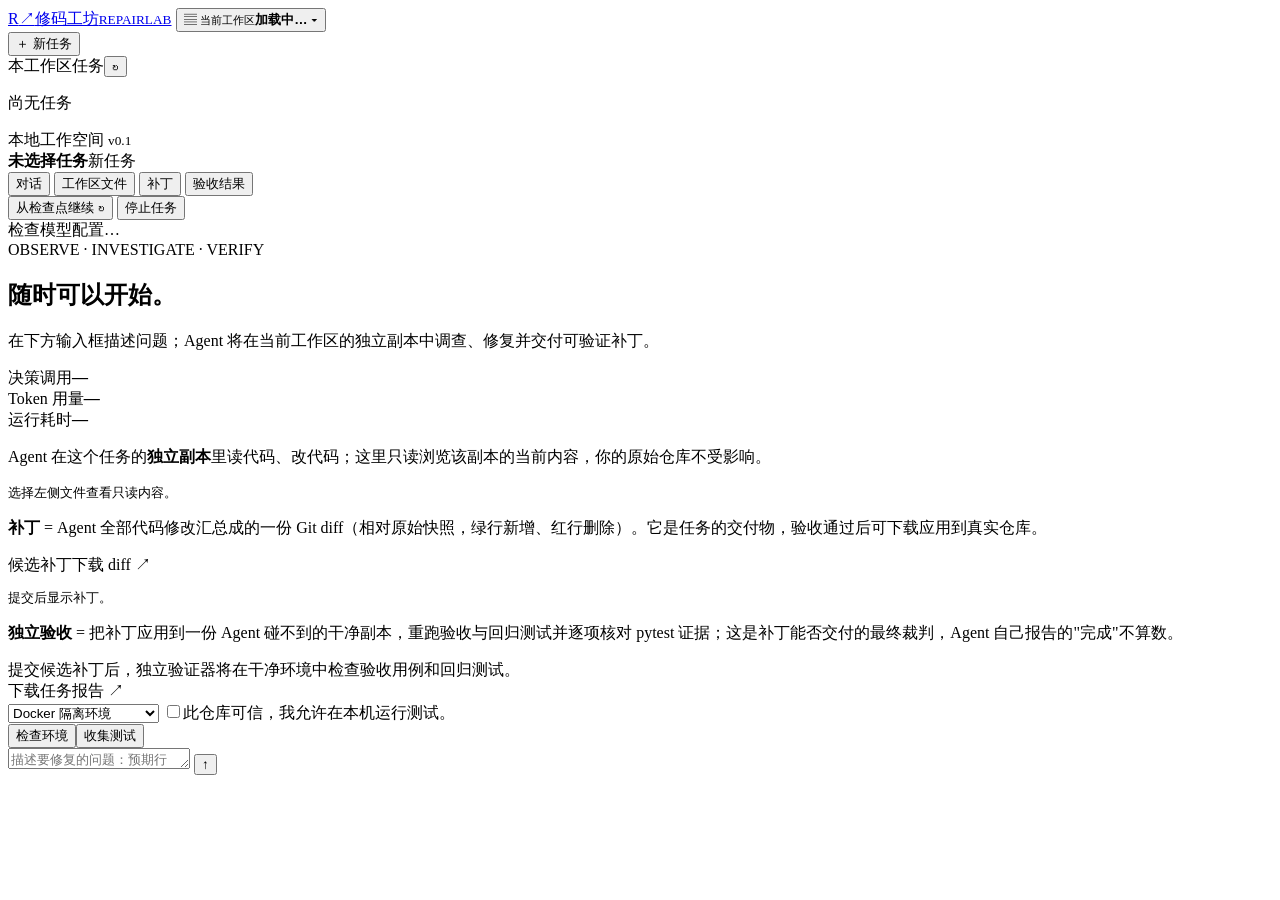
==== src/repairlab/web/index.html @ 6cb9edc3 "feat: single-choice composer with auto task kind and budget moved into settings" ====
<!doctype html>
<html lang="zh-CN">
<head>
  <meta charset="utf-8"><meta name="viewport" content="width=device-width, initial-scale=1">
  <title>修码工坊 · RepairLab</title>
  <link rel="stylesheet" href="/static/style.css">
</head>
<body>
<aside class="sidebar">
  <a class="brand" href="/"><span class="brand-mark">R<span>↗</span></span><span>修码工坊<small>REPAIRLAB</small></span></a>
  <button id="workspace-select" class="workspace-select" title="切换工作区">
    <span class="ws-icon">▤</span>
    <span class="ws-meta"><small>当前工作区</small><strong id="workspace-name">加载中…</strong></span>
    <span class="ws-caret">▾</span>
  </button>
  <div id="workspace-menu" class="workspace-menu hidden"></div>
  <button id="new-task" class="new-task-btn">＋ 新任务</button>
  <div class="section-top"><span>本工作区任务</span><button id="refresh" title="刷新任务">↻</button></div>
  <div id="task-list" class="task-list"><p class="quiet">尚无任务</p></div>
  <div class="sidebar-foot"><span class="online-dot"></span> 本地工作空间 <small>v0.1</small></div>
</aside>
<main class="main-column">
  <header class="topbar">
    <div class="topbar-title"><strong id="run-title-sm">未选择任务</strong><span id="run-meta"></span><span id="status" class="status idle">新任务</span></div>
    <nav class="topbar-tabs">
      <button class="tab selected" data-tab="timeline">对话</button>
      <button class="tab" data-tab="workspace">工作区文件</button>
      <button class="tab" data-tab="patch">补丁</button>
      <button class="tab" data-tab="verification">验收结果</button>
    </nav>
    <div class="topbar-actions">
      <button id="resume" class="cancel hidden">从检查点继续 ↻</button>
      <button id="cancel" class="cancel hidden">停止任务</button>
      <div id="model-status" class="chip">检查模型配置…</div>
    </div>
  </header>
  <div id="main-scroll">
    <section id="hero" class="hero">
      <div class="hero-greeting">
        <span class="eyebrow">OBSERVE · INVESTIGATE · VERIFY</span>
        <h1>随时可以开始。</h1>
        <p id="hero-note">在下方输入框描述问题；Agent 将在当前工作区的独立副本中调查、修复并交付可验证补丁。</p>
      </div>
    </section>
    <section id="run-panel" class="run-panel hidden">
      <div id="run-content">
        <div id="tab-timeline" class="tab-content">
          <div id="workflow" class="workflow hidden" aria-live="polite"></div>
          <div id="candidates" class="candidates hidden" aria-live="polite"></div>
          <div class="metrics"><div><span>决策调用</span><strong id="metric-calls">—</strong></div><div><span>Token 用量</span><strong id="metric-tokens">—</strong></div><div><span>运行耗时</span><strong id="metric-time">—</strong></div></div>
          <div id="plan" class="plan hidden"></div>
          <div id="timeline" class="timeline"></div>
        </div>
        <div id="tab-workspace" class="tab-content hidden"><p class="tab-hint">Agent 在这个任务的<strong>独立副本</strong>里读代码、改代码；这里只读浏览该副本的当前内容，你的原始仓库不受影响。</p><div class="workspace-browser"><div class="workspace-pane"><div id="workspace-files" class="workspace-files"></div></div><div class="workspace-pane"><div id="workspace-file-head" class="workspace-file-head hidden"></div><pre id="workspace-content" class="workspace-view">选择左侧文件查看只读内容。</pre></div></div></div>
        <div id="tab-patch" class="tab-content hidden"><p class="tab-hint"><strong>补丁</strong> = Agent 全部代码修改汇总成的一份 Git diff（相对原始快照，绿行新增、红行删除）。它是任务的交付物，验收通过后可下载应用到真实仓库。</p><div class="artifact-top"><span>候选补丁</span><a id="download-patch" class="hidden">下载 diff ↗</a></div><pre id="patch" class="code-block">提交后显示补丁。</pre></div>
        <div id="tab-verification" class="tab-content hidden"><p class="tab-hint"><strong>独立验收</strong> = 把补丁应用到一份 Agent 碰不到的干净副本，重跑验收与回归测试并逐项核对 pytest 证据；这是补丁能否交付的最终裁判，Agent 自己报告的"完成"不算数。</p><div id="verification" class="verification-empty">提交候选补丁后，独立验证器将在干净环境中检查验收用例和回归测试。</div><a id="download-report" class="report-link hidden">下载任务报告 ↗</a></div>
      </div>
    </section>
  </div>
  <footer id="composer">
    <div id="composer-settings" class="composer-settings">
      <select id="backend" title="执行环境"><option value="docker">Docker 隔离环境</option><option value="local">本地执行 · 仅可信仓库</option></select>
      <label id="local-consent" class="consent hidden"><input type="checkbox" id="allow-local"><span>此仓库可信，我允许在本机运行测试。</span></label>
      <div id="repository-tools" class="hidden"><span class="ws-repo-name" id="repository-source"></span><button id="check-repository" class="text-button">检查环境</button><button id="collect-repository" class="text-button">收集测试</button></div>
    </div>
    <div id="repository-preflight" class="preflight" aria-live="polite"></div>
    <div class="composer-pill">
      <textarea id="composer-text" rows="1" placeholder="描述要修复的问题：预期行为、实际结果、复现条件；留空则自主检查并修复。"></textarea>
      <button id="composer-send" class="send-btn" title="发送（Enter 发送，Shift+Enter 换行）">↑</button>
    </div>
    <p id="composer-hint" class="composer-hint"></p>
    <p id="form-error" class="error-message" role="alert"></p>
  </footer>
</main>
<dialog id="repository-dialog" aria-labelledby="repository-dialog-title">
  <div class="dialog-heading"><h2 id="repository-dialog-title">接入本地仓库</h2><button id="close-repository" class="text-button" aria-label="关闭仓库配置">关闭 ×</button></div>
  <p class="dialog-intro">选择代码所在的文件夹，自动识别项目名称、源码和测试。修复将在副本中进行。</p>
  <form id="repository-form">
    <fieldset id="repository-fields">
      <button id="choose-repository-directory" type="button" class="folder-picker"><span class="folder-picker-icon">▱</span><strong>选择文件夹</strong><small>使用系统文件管理器选择本机代码仓库</small></button>
      <p id="repo-selected-path" class="source-note">尚未选择文件夹</p>
      <div id="repository-discovery" class="discovery-summary hidden" aria-live="polite"></div>
      <details id="repository-advanced" class="repository-advanced"><summary>高级设置 <small>特殊结构或需要调整时使用</small></summary>
        <label for="repo-source">目录路径</label><div class="manual-directory"><input id="repo-source" placeholder="目录选择不可用时，可填写绝对路径" autocomplete="off"><button id="discover-repository-path" type="button" class="secondary">读取并识别</button></div>
        <label for="repo-name">项目名称</label><input id="repo-name" maxlength="100" placeholder="从项目配置或文件夹名称识别">
        <label for="repo-description">项目说明（可选）</label><input id="repo-description" maxlength="500">
        <label for="repo-editable">允许修改的源码（自动识别）</label><textarea id="repo-editable" rows="3"></textarea>
        <label for="repo-tests">开发测试（自动识别）</label><textarea id="repo-tests" rows="2"></textarea>
        <label for="repo-regression">回归测试（默认使用全部识别到的测试）</label><textarea id="repo-regression" rows="2"></textarea>
        <p class="field-note">每行一项；源码支持相对路径或 glob，测试支持相对路径或 pytest 节点。测试和配置文件受保护。</p>
        <label for="repo-issue">默认问题描述（可选）</label><textarea id="repo-issue" rows="2" maxlength="6000" placeholder="也可以在创建任务时填写。"></textarea>
        <label for="repo-acceptance">仓库外的验收目录（可选）</label><input id="repo-acceptance" placeholder="不设置时在干净副本重跑已有测试">
          <label for="repo-required-acceptance">必须通过的验收用例（可选，每行一个完整节点）</label><textarea id="repo-required-acceptance" rows="2" placeholder="_acceptance/test_contract.py::test_boundary"></textarea>
          <label for="repo-required-regression">必须通过的回归用例（可选，每行一个完整节点）</label><textarea id="repo-required-regression" rows="2" placeholder="tests/test_module.py::test_existing_behavior"></textarea>
          <p class="field-note">关键用例缺失、被过滤、跳过或预期失败都会拒收补丁。留空时仍校验结构化报告，但不保证指定关键用例已覆盖。</p>
        <label for="repo-backend">检查所用环境</label><select id="repo-backend"><option value="docker">Docker 隔离环境</option><option value="local">本地 Python 环境</option></select>
        <label for="repo-image">Docker 镜像（使用 Docker 时）</label><input id="repo-image" value="repairlab-python:latest">
      </details>
    </fieldset>
    <p class="field-note">选择或识别目录即允许读取文件结构及项目配置，不运行仓库代码。接入后可自主检查，也可指定需要修复的问题。</p>
    <div id="registration-preflight" class="preflight" aria-live="polite"></div><p id="repository-error" class="error-message" role="alert"></p>
    <div class="dialog-actions"><button id="inspect-registration" type="button" class="secondary" disabled>重新检查</button><button id="save-repository" type="submit" class="primary" disabled>接入仓库 ↗</button></div>
  </form>
</dialog>
<dialog id="model-settings-dialog" aria-labelledby="model-settings-title">
  <div class="dialog-heading"><h2 id="model-settings-title">模型配置</h2><button id="close-model-settings" class="text-button" aria-label="关闭模型配置">关闭 ×</button></div>
  <p class="dialog-intro">选择厂商预设并填写 API Key 即可。密钥只保存在本机 .env（已被 Git 忽略），不会上传，也不会出现在任务报告里。</p>
  <form id="model-settings-form">
    <fieldset id="model-settings-fields">
      <label for="model-provider">厂商预设</label><select id="model-provider"></select>
      <p id="provider-note" class="field-note" aria-live="polite"></p>
      <label for="model-base-url">接口地址</label><input id="model-base-url" placeholder="https://api.example.com/v1" autocomplete="off" spellcheck="false">
      <label for="model-name">模型名称</label><input id="model-name" list="model-suggestions" placeholder="按账号可用模型填写" autocomplete="off" spellcheck="false"><datalist id="model-suggestions"></datalist>
      <label for="model-api-key">API Key</label>
      <div class="manual-directory"><input id="model-api-key" type="password" placeholder="sk-…" autocomplete="off" spellcheck="false"><button id="toggle-key" type="button" class="secondary">显示</button></div>
      <p class="field-note">已保存过密钥时可留空，保存将沿用原值。「测试连接」发送一条最小请求，不会保存任何内容。</p>
      <div class="dialog-budget">
        <div><label for="steps">最大决策步数</label><input id="steps" type="number" min="1" max="60" value="20"></div>
        <div><label for="timeout">单次测试超时 / 秒</label><input id="timeout" type="number" min="1" max="120" value="30"></div>
      </div>
      <p class="field-note">预算约束 Agent 单轮的工作量：步数用尽或测试超时即停止，任务结束后可继续下达指令。</p>
      <div id="model-test-result" class="preflight" aria-live="polite"></div>
      <p id="model-settings-error" class="error-message" role="alert"></p>
    </fieldset>
    <div class="dialog-actions"><button id="test-model" type="button" class="secondary">测试连接</button><button type="submit" class="primary">保存配置 ↗</button></div>
  </form>
</dialog>
<script src="/static/app.js"></script>
</body>
</html>
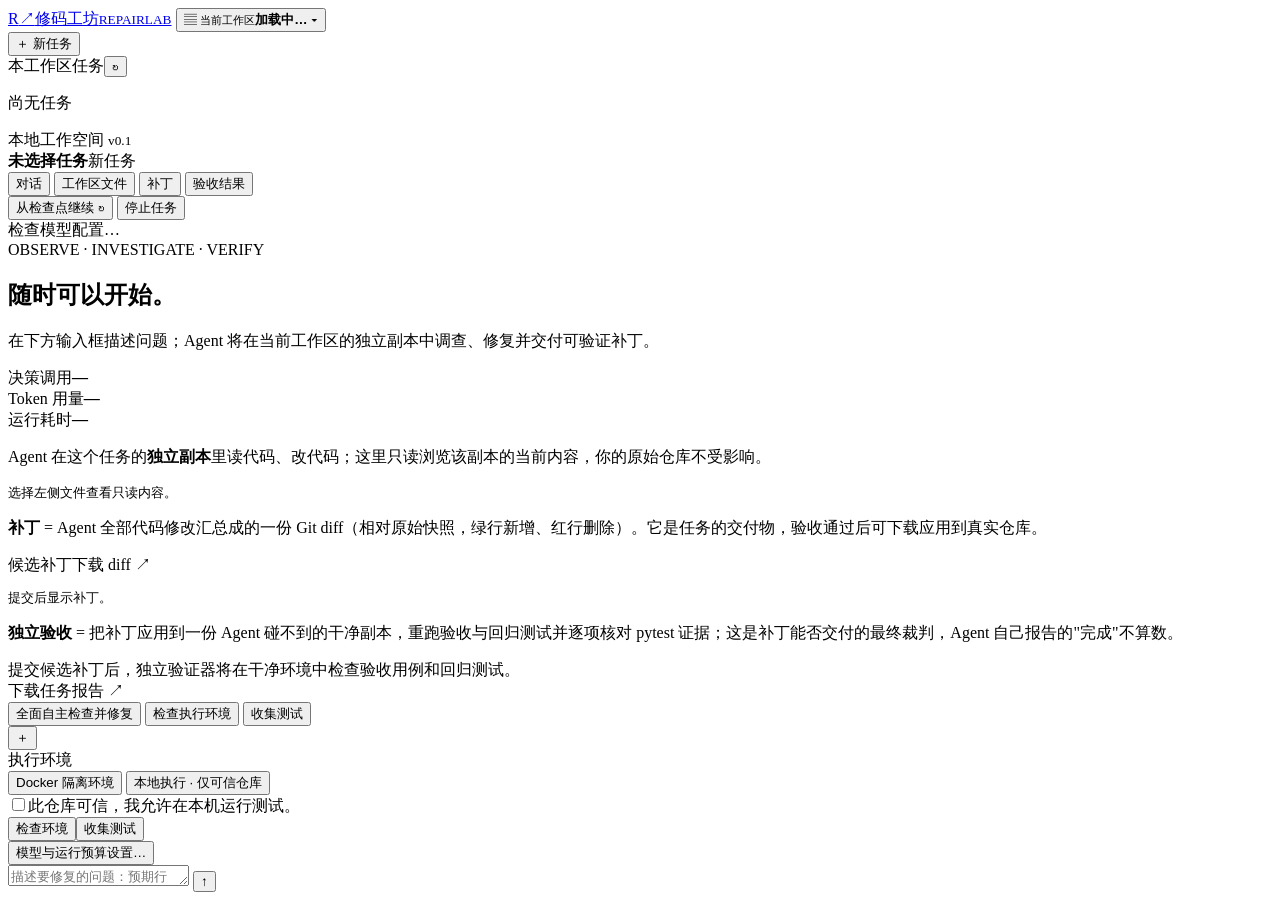
==== commit 8c34a427: "feat: centered launch view with preset chips and plus-menu composer entry" ====
--- a/src/repairlab/web/index.html
+++ b/src/repairlab/web/index.html
@@ -58,13 +58,30 @@
     </section>
   </div>
   <footer id="composer">
-    <div id="composer-settings" class="composer-settings">
-      <select id="backend" title="执行环境"><option value="docker">Docker 隔离环境</option><option value="local">本地执行 · 仅可信仓库</option></select>
-      <label id="local-consent" class="consent hidden"><input type="checkbox" id="allow-local"><span>此仓库可信，我允许在本机运行测试。</span></label>
-      <div id="repository-tools" class="hidden"><span class="ws-repo-name" id="repository-source"></span><button id="check-repository" class="text-button">检查环境</button><button id="collect-repository" class="text-button">收集测试</button></div>
+    <input type="hidden" id="backend" value="docker">
+    <div id="composer-launch" class="hidden">
+      <button type="button" class="preset-chip" id="preset-inspect">全面自主检查并修复</button>
+      <button type="button" class="preset-chip custom-only hidden" id="preset-check">检查执行环境</button>
+      <button type="button" class="preset-chip custom-only hidden" id="preset-collect">收集测试</button>
     </div>
-    <div id="repository-preflight" class="preflight" aria-live="polite"></div>
     <div class="composer-pill">
+      <div class="composer-tools">
+        <button type="button" id="composer-plus" class="round-tool" title="执行环境、检查工具与预检结果" aria-haspopup="true">＋</button>
+        <div id="composer-plus-menu" class="plus-menu hidden">
+          <div class="plus-label">执行环境</div>
+          <div class="seg-row" id="backend-seg">
+            <button type="button" data-backend="docker">Docker 隔离环境</button>
+            <button type="button" data-backend="local">本地执行 · 仅可信仓库</button>
+          </div>
+          <label id="local-consent" class="consent hidden"><input type="checkbox" id="allow-local"><span>此仓库可信，我允许在本机运行测试。</span></label>
+          <div id="repository-tools" class="plus-repo hidden">
+            <span class="ws-repo-name" id="repository-source"></span>
+            <div class="plus-repo-actions"><button id="check-repository" class="text-button">检查环境</button><button id="collect-repository" class="text-button">收集测试</button></div>
+          </div>
+          <div id="repository-preflight" class="preflight" aria-live="polite"></div>
+          <button type="button" id="open-plus-settings" class="plus-action">模型与运行预算设置…</button>
+        </div>
+      </div>
       <textarea id="composer-text" rows="1" placeholder="描述要修复的问题：预期行为、实际结果、复现条件；留空则自主检查并修复。"></textarea>
       <button id="composer-send" class="send-btn" title="发送（Enter 发送，Shift+Enter 换行）">↑</button>
     </div>
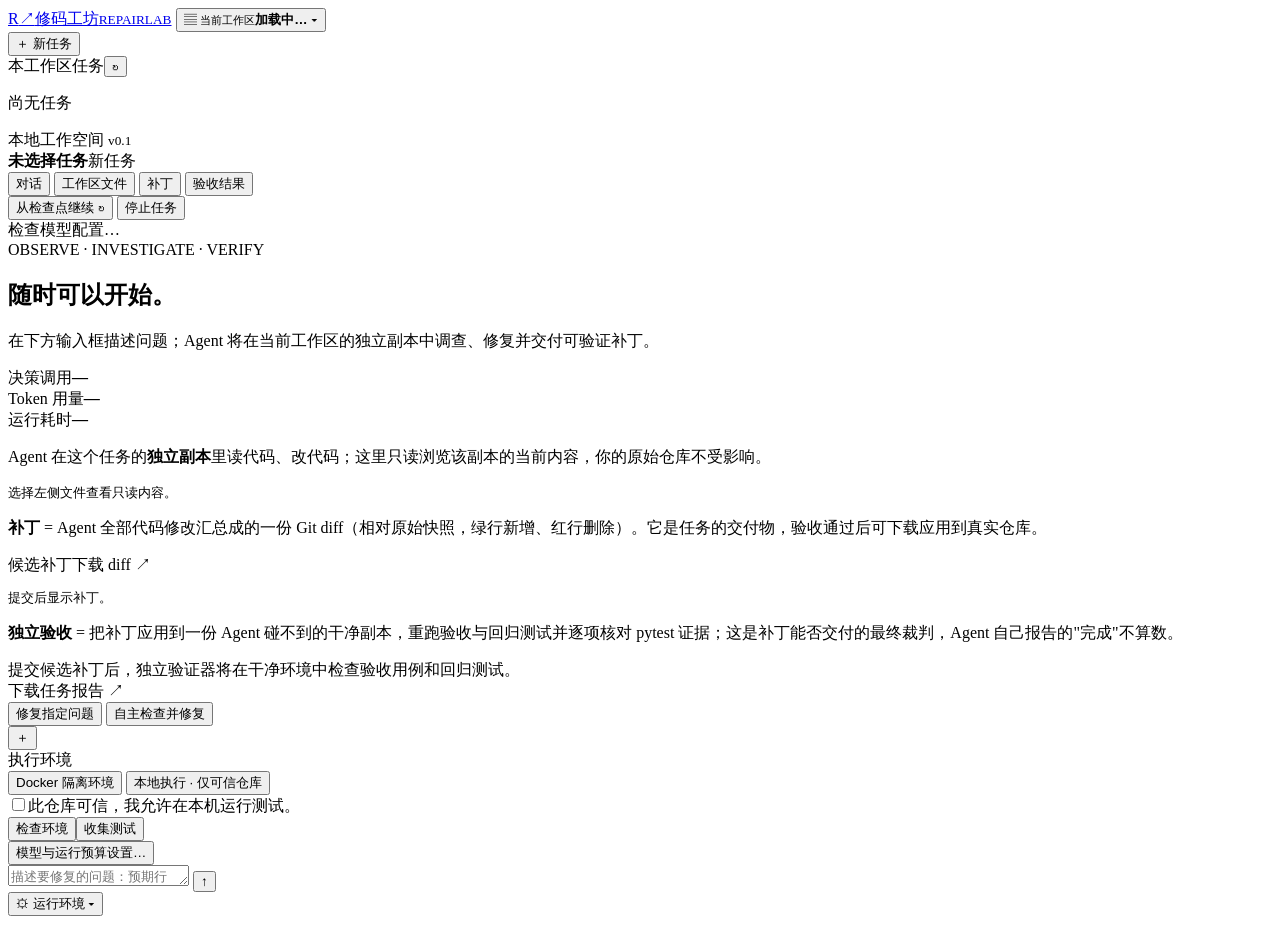
==== commit 8fdda07a: "fix: mode chips with selected state, consent guard auto-opens plus menu, run-env status chip" ====
--- a/src/repairlab/web/index.html
+++ b/src/repairlab/web/index.html
@@ -31,7 +31,7 @@
     <div class="topbar-actions">
       <button id="resume" class="cancel hidden">从检查点继续 ↻</button>
       <button id="cancel" class="cancel hidden">停止任务</button>
-      <div id="model-status" class="chip">检查模型配置…</div>
+      <div id="model-status" class="chip" title="模型与运行预算设置">检查模型配置…</div>
     </div>
   </header>
   <div id="main-scroll">
@@ -60,9 +60,8 @@
   <footer id="composer">
     <input type="hidden" id="backend" value="docker">
     <div id="composer-launch" class="hidden">
-      <button type="button" class="preset-chip" id="preset-inspect">全面自主检查并修复</button>
-      <button type="button" class="preset-chip custom-only hidden" id="preset-check">检查执行环境</button>
-      <button type="button" class="preset-chip custom-only hidden" id="preset-collect">收集测试</button>
+      <button type="button" class="preset-chip" id="preset-repair" data-mode="repair">修复指定问题</button>
+      <button type="button" class="preset-chip" id="preset-inspect" data-mode="inspect">自主检查并修复</button>
     </div>
     <div class="composer-pill">
       <div class="composer-tools">
@@ -85,6 +84,7 @@
       <textarea id="composer-text" rows="1" placeholder="描述要修复的问题：预期行为、实际结果、复现条件；留空则自主检查并修复。"></textarea>
       <button id="composer-send" class="send-btn" title="发送（Enter 发送，Shift+Enter 换行）">↑</button>
     </div>
+    <button type="button" id="run-config-chip" class="run-config" title="执行环境、信任确认与检查工具">⚙ <span id="run-config-text">运行环境</span> ▾</button>
     <p id="composer-hint" class="composer-hint"></p>
     <p id="form-error" class="error-message" role="alert"></p>
   </footer>
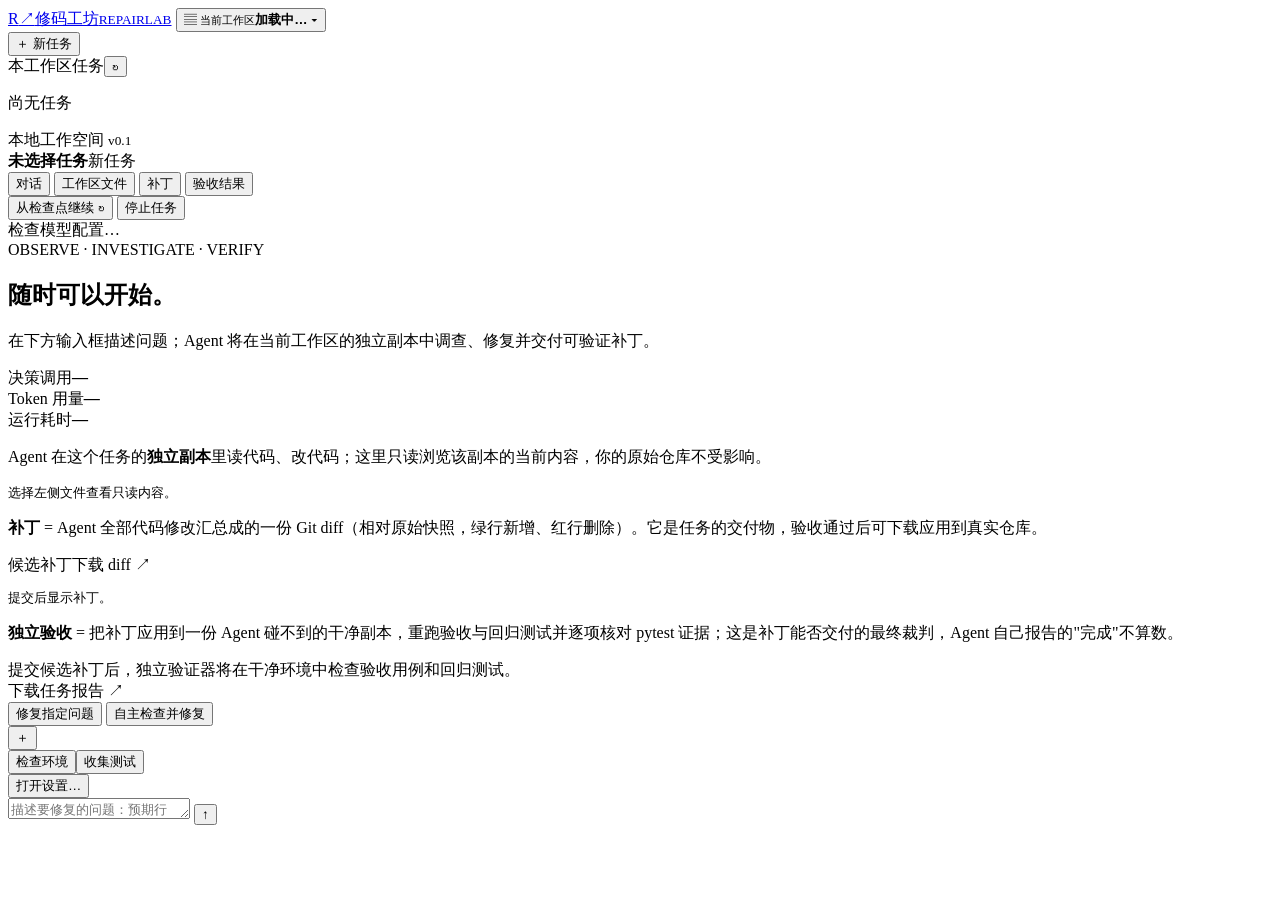
==== commit 80d0c178: "fix: drop template prefill, slim plus menu with height clamp, unify settings dialog sections" ====
--- a/src/repairlab/web/index.html
+++ b/src/repairlab/web/index.html
@@ -65,26 +65,19 @@
     </div>
     <div class="composer-pill">
       <div class="composer-tools">
-        <button type="button" id="composer-plus" class="round-tool" title="执行环境、检查工具与预检结果" aria-haspopup="true">＋</button>
+        <button type="button" id="composer-plus" class="round-tool" title="检查工具与预检结果" aria-haspopup="true">＋</button>
         <div id="composer-plus-menu" class="plus-menu hidden">
-          <div class="plus-label">执行环境</div>
-          <div class="seg-row" id="backend-seg">
-            <button type="button" data-backend="docker">Docker 隔离环境</button>
-            <button type="button" data-backend="local">本地执行 · 仅可信仓库</button>
-          </div>
-          <label id="local-consent" class="consent hidden"><input type="checkbox" id="allow-local"><span>此仓库可信，我允许在本机运行测试。</span></label>
           <div id="repository-tools" class="plus-repo hidden">
             <span class="ws-repo-name" id="repository-source"></span>
             <div class="plus-repo-actions"><button id="check-repository" class="text-button">检查环境</button><button id="collect-repository" class="text-button">收集测试</button></div>
           </div>
           <div id="repository-preflight" class="preflight" aria-live="polite"></div>
-          <button type="button" id="open-plus-settings" class="plus-action">模型与运行预算设置…</button>
+          <button type="button" id="open-plus-settings" class="plus-action">打开设置…</button>
         </div>
       </div>
-      <textarea id="composer-text" rows="1" placeholder="描述要修复的问题：预期行为、实际结果、复现条件；留空则自主检查并修复。"></textarea>
+      <textarea id="composer-text" rows="1" placeholder="描述要修复的问题：预期行为、实际结果、复现条件。"></textarea>
       <button id="composer-send" class="send-btn" title="发送（Enter 发送，Shift+Enter 换行）">↑</button>
     </div>
-    <button type="button" id="run-config-chip" class="run-config" title="执行环境、信任确认与检查工具">⚙ <span id="run-config-text">运行环境</span> ▾</button>
     <p id="composer-hint" class="composer-hint"></p>
     <p id="form-error" class="error-message" role="alert"></p>
   </footer>
@@ -120,10 +113,11 @@
   </form>
 </dialog>
 <dialog id="model-settings-dialog" aria-labelledby="model-settings-title">
-  <div class="dialog-heading"><h2 id="model-settings-title">模型配置</h2><button id="close-model-settings" class="text-button" aria-label="关闭模型配置">关闭 ×</button></div>
-  <p class="dialog-intro">选择厂商预设并填写 API Key 即可。密钥只保存在本机 .env（已被 Git 忽略），不会上传，也不会出现在任务报告里。</p>
+  <div class="dialog-heading"><h2 id="model-settings-title">设置</h2><button id="close-model-settings" class="text-button" aria-label="关闭设置">关闭 ×</button></div>
+  <p class="dialog-intro">模型、执行环境与运行预算统一在这里配置。密钥只保存在本机 .env（已被 Git 忽略），不会上传，也不会出现在任务报告里。</p>
   <form id="model-settings-form">
     <fieldset id="model-settings-fields">
+      <div class="settings-section-label">模型</div>
       <label for="model-provider">厂商预设</label><select id="model-provider"></select>
       <p id="provider-note" class="field-note" aria-live="polite"></p>
       <label for="model-base-url">接口地址</label><input id="model-base-url" placeholder="https://api.example.com/v1" autocomplete="off" spellcheck="false">
@@ -131,12 +125,20 @@
       <label for="model-api-key">API Key</label>
       <div class="manual-directory"><input id="model-api-key" type="password" placeholder="sk-…" autocomplete="off" spellcheck="false"><button id="toggle-key" type="button" class="secondary">显示</button></div>
       <p class="field-note">已保存过密钥时可留空，保存将沿用原值。「测试连接」发送一条最小请求，不会保存任何内容。</p>
+      <div id="model-test-result" class="preflight" aria-live="polite"></div>
+      <div class="settings-section-label">运行环境</div>
+      <div class="seg-row" id="backend-seg">
+        <button type="button" data-backend="docker">Docker 隔离环境</button>
+        <button type="button" data-backend="local">本地执行 · 仅可信仓库</button>
+      </div>
+      <label id="local-consent" class="consent hidden"><input type="checkbox" id="allow-local"><span>此仓库可信，我允许在本机运行测试。</span></label>
+      <p class="field-note">本地执行没有容器隔离，仅对可信仓库使用；未安装 Docker 时会自动使用本地执行。</p>
+      <div class="settings-section-label">运行预算</div>
       <div class="dialog-budget">
         <div><label for="steps">最大决策步数</label><input id="steps" type="number" min="1" max="60" value="20"></div>
         <div><label for="timeout">单次测试超时 / 秒</label><input id="timeout" type="number" min="1" max="120" value="30"></div>
       </div>
       <p class="field-note">预算约束 Agent 单轮的工作量：步数用尽或测试超时即停止，任务结束后可继续下达指令。</p>
-      <div id="model-test-result" class="preflight" aria-live="polite"></div>
       <p id="model-settings-error" class="error-message" role="alert"></p>
     </fieldset>
     <div class="dialog-actions"><button id="test-model" type="button" class="secondary">测试连接</button><button type="submit" class="primary">保存配置 ↗</button></div>
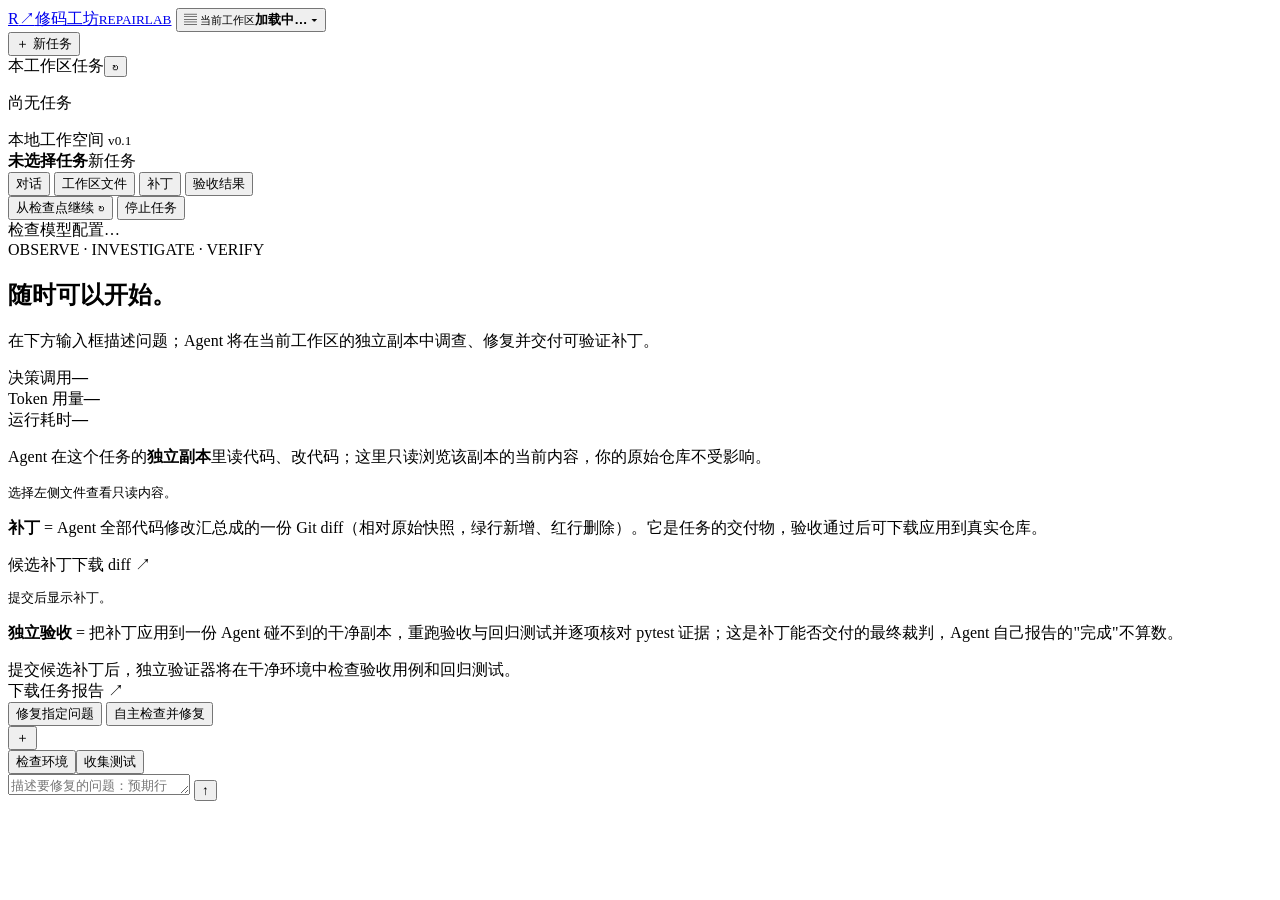
==== commit 2be3aad4: "fix: plus menu carries only conversation features, hide for builtin workspaces" ====
--- a/src/repairlab/web/index.html
+++ b/src/repairlab/web/index.html
@@ -72,7 +72,6 @@
             <div class="plus-repo-actions"><button id="check-repository" class="text-button">检查环境</button><button id="collect-repository" class="text-button">收集测试</button></div>
           </div>
           <div id="repository-preflight" class="preflight" aria-live="polite"></div>
-          <button type="button" id="open-plus-settings" class="plus-action">打开设置…</button>
         </div>
       </div>
       <textarea id="composer-text" rows="1" placeholder="描述要修复的问题：预期行为、实际结果、复现条件。"></textarea>
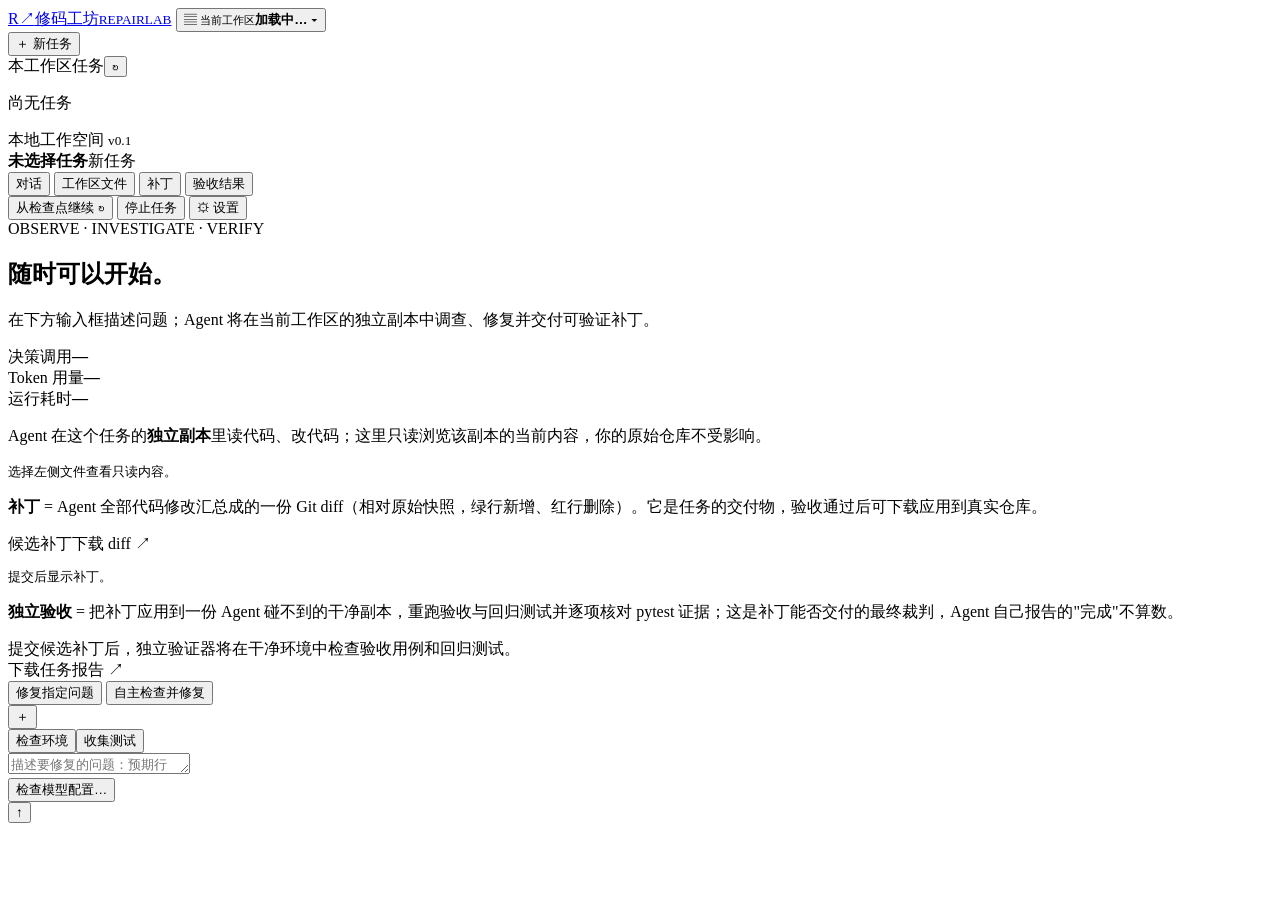
==== commit 9835420d: "feat: composer model picker with saved profiles, split run settings from model config" ====
--- a/src/repairlab/web/index.html
+++ b/src/repairlab/web/index.html
@@ -31,7 +31,7 @@
     <div class="topbar-actions">
       <button id="resume" class="cancel hidden">从检查点继续 ↻</button>
       <button id="cancel" class="cancel hidden">停止任务</button>
-      <div id="model-status" class="chip" title="模型与运行预算设置">检查模型配置…</div>
+      <button id="project-settings" class="chip" title="运行环境与预算">⚙ 设置</button>
     </div>
   </header>
   <div id="main-scroll">
@@ -75,6 +75,10 @@
         </div>
       </div>
       <textarea id="composer-text" rows="1" placeholder="描述要修复的问题：预期行为、实际结果、复现条件。"></textarea>
+      <div class="composer-model">
+        <button type="button" id="model-chip" class="model-chip" title="选择模型">检查模型配置…</button>
+        <div id="model-menu" class="model-menu hidden"></div>
+      </div>
       <button id="composer-send" class="send-btn" title="发送（Enter 发送，Shift+Enter 换行）">↑</button>
     </div>
     <p id="composer-hint" class="composer-hint"></p>
@@ -112,11 +116,10 @@
   </form>
 </dialog>
 <dialog id="model-settings-dialog" aria-labelledby="model-settings-title">
-  <div class="dialog-heading"><h2 id="model-settings-title">设置</h2><button id="close-model-settings" class="text-button" aria-label="关闭设置">关闭 ×</button></div>
-  <p class="dialog-intro">模型、执行环境与运行预算统一在这里配置。密钥只保存在本机 .env（已被 Git 忽略），不会上传，也不会出现在任务报告里。</p>
+  <div class="dialog-heading"><h2 id="model-settings-title">配置模型</h2><button id="close-model-settings" class="text-button" aria-label="关闭模型配置">关闭 ×</button></div>
+  <p class="dialog-intro">填写 OpenAI 兼容的 Chat Completions 接口。密钥只保存在本机 .env（已被 Git 忽略），不会上传，也不会出现在任务报告里。保存后会登记为可选模型，可在输入框旁随时切换。</p>
   <form id="model-settings-form">
     <fieldset id="model-settings-fields">
-      <div class="settings-section-label">模型</div>
       <label for="model-provider">厂商预设</label><select id="model-provider"></select>
       <p id="provider-note" class="field-note" aria-live="polite"></p>
       <label for="model-base-url">接口地址</label><input id="model-base-url" placeholder="https://api.example.com/v1" autocomplete="off" spellcheck="false">
@@ -125,24 +128,29 @@
       <div class="manual-directory"><input id="model-api-key" type="password" placeholder="sk-…" autocomplete="off" spellcheck="false"><button id="toggle-key" type="button" class="secondary">显示</button></div>
       <p class="field-note">已保存过密钥时可留空，保存将沿用原值。「测试连接」发送一条最小请求，不会保存任何内容。</p>
       <div id="model-test-result" class="preflight" aria-live="polite"></div>
-      <div class="settings-section-label">运行环境</div>
-      <div class="seg-row" id="backend-seg">
-        <button type="button" data-backend="docker">Docker 隔离环境</button>
-        <button type="button" data-backend="local">本地执行 · 仅可信仓库</button>
-      </div>
-      <label id="local-consent" class="consent hidden"><input type="checkbox" id="allow-local"><span>此仓库可信，我允许在本机运行测试。</span></label>
-      <p class="field-note">本地执行没有容器隔离，仅对可信仓库使用；未安装 Docker 时会自动使用本地执行。</p>
-      <div class="settings-section-label">运行预算</div>
-      <div class="dialog-budget">
-        <div><label for="steps">最大决策步数</label><input id="steps" type="number" min="1" max="60" value="20"></div>
-        <div><label for="timeout">单次测试超时 / 秒</label><input id="timeout" type="number" min="1" max="120" value="30"></div>
-      </div>
-      <p class="field-note">预算约束 Agent 单轮的工作量：步数用尽或测试超时即停止，任务结束后可继续下达指令。</p>
       <p id="model-settings-error" class="error-message" role="alert"></p>
     </fieldset>
     <div class="dialog-actions"><button id="test-model" type="button" class="secondary">测试连接</button><button type="submit" class="primary">保存配置 ↗</button></div>
   </form>
 </dialog>
+<dialog id="project-settings-dialog" aria-labelledby="project-settings-title">
+  <div class="dialog-heading"><h2 id="project-settings-title">运行设置</h2><button id="close-project-settings" class="text-button" aria-label="关闭运行设置">关闭 ×</button></div>
+  <p class="dialog-intro">任务执行的环境与预算。模型选择在输入框右侧，不在这里。</p>
+  <div class="settings-section-label">运行环境</div>
+  <div class="seg-row" id="backend-seg">
+    <button type="button" data-backend="docker">Docker 隔离环境</button>
+    <button type="button" data-backend="local">本地执行 · 仅可信仓库</button>
+  </div>
+  <label id="local-consent" class="consent hidden"><input type="checkbox" id="allow-local"><span>此仓库可信，我允许在本机运行测试。</span></label>
+  <p class="field-note">本地执行没有容器隔离，仅对可信仓库使用；未安装 Docker 时会自动使用本地执行。</p>
+  <div class="settings-section-label">运行预算</div>
+  <div class="dialog-budget">
+    <div><label for="steps">最大决策步数</label><input id="steps" type="number" min="1" max="60" value="20"></div>
+    <div><label for="timeout">单次测试超时 / 秒</label><input id="timeout" type="number" min="1" max="120" value="30"></div>
+  </div>
+  <p class="field-note">预算约束 Agent 单轮的工作量：步数用尽或测试超时即停止，任务结束后可继续下达指令。</p>
+  <div class="dialog-actions"><button type="button" id="close-project-settings-ok" class="primary">完成</button></div>
+</dialog>
 <script src="/static/app.js"></script>
 </body>
 </html>
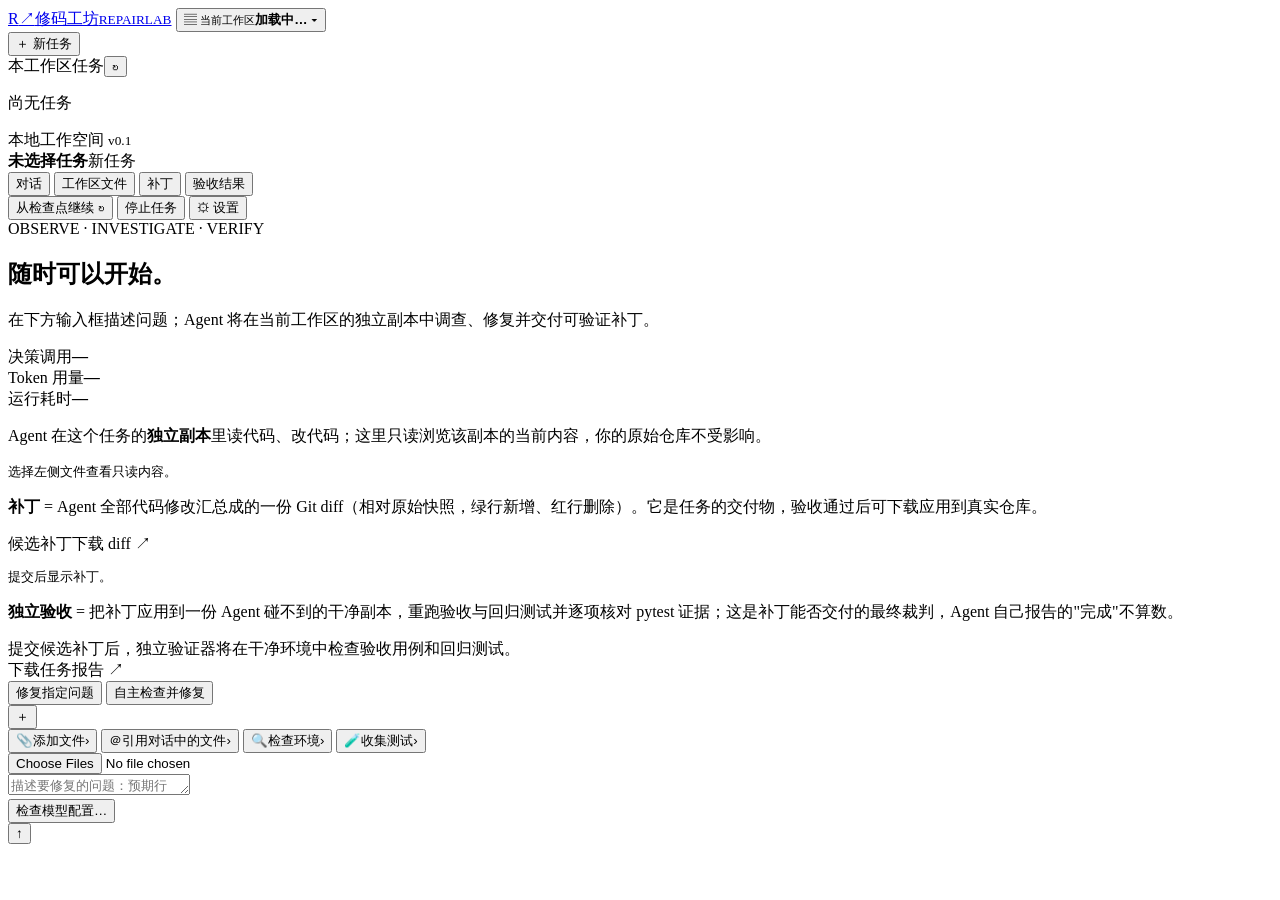
==== commit a9e4e2a9: "feat: plus menu lists functions only, results render into conversation" ====
--- a/src/repairlab/web/index.html
+++ b/src/repairlab/web/index.html
@@ -41,6 +41,7 @@
         <h1>随时可以开始。</h1>
         <p id="hero-note">在下方输入框描述问题；Agent 将在当前工作区的独立副本中调查、修复并交付可验证补丁。</p>
       </div>
+      <div id="repository-preflight" class="preflight" aria-live="polite"></div>
     </section>
     <section id="run-panel" class="run-panel hidden">
       <div id="run-content">
@@ -67,11 +68,14 @@
       <div class="composer-tools">
         <button type="button" id="composer-plus" class="round-tool" title="检查工具与预检结果" aria-haspopup="true">＋</button>
         <div id="composer-plus-menu" class="plus-menu hidden">
-          <div id="repository-tools" class="plus-repo hidden">
-            <span class="ws-repo-name" id="repository-source"></span>
-            <div class="plus-repo-actions"><button id="check-repository" class="text-button">检查环境</button><button id="collect-repository" class="text-button">收集测试</button></div>
+          <div id="plus-main">
+            <button type="button" class="plus-item" id="plus-add-file"><span class="plus-ico">📎</span><span class="plus-label-text">添加文件</span><span class="plus-chev">›</span></button>
+            <button type="button" class="plus-item task-only hidden" id="plus-reference-file"><span class="plus-ico">＠</span><span class="plus-label-text">引用对话中的文件</span><span class="plus-chev">›</span></button>
+            <button type="button" class="plus-item custom-only hidden" id="check-repository"><span class="plus-ico">🔍</span><span class="plus-label-text">检查环境</span><span class="plus-chev">›</span></button>
+            <button type="button" class="plus-item custom-only hidden" id="collect-repository"><span class="plus-ico">🧪</span><span class="plus-label-text">收集测试</span><span class="plus-chev">›</span></button>
           </div>
-          <div id="repository-preflight" class="preflight" aria-live="polite"></div>
+          <div id="plus-ref-list" class="hidden"></div>
+          <input type="file" id="plus-file-input" class="hidden" multiple>
         </div>
       </div>
       <textarea id="composer-text" rows="1" placeholder="描述要修复的问题：预期行为、实际结果、复现条件。"></textarea>
